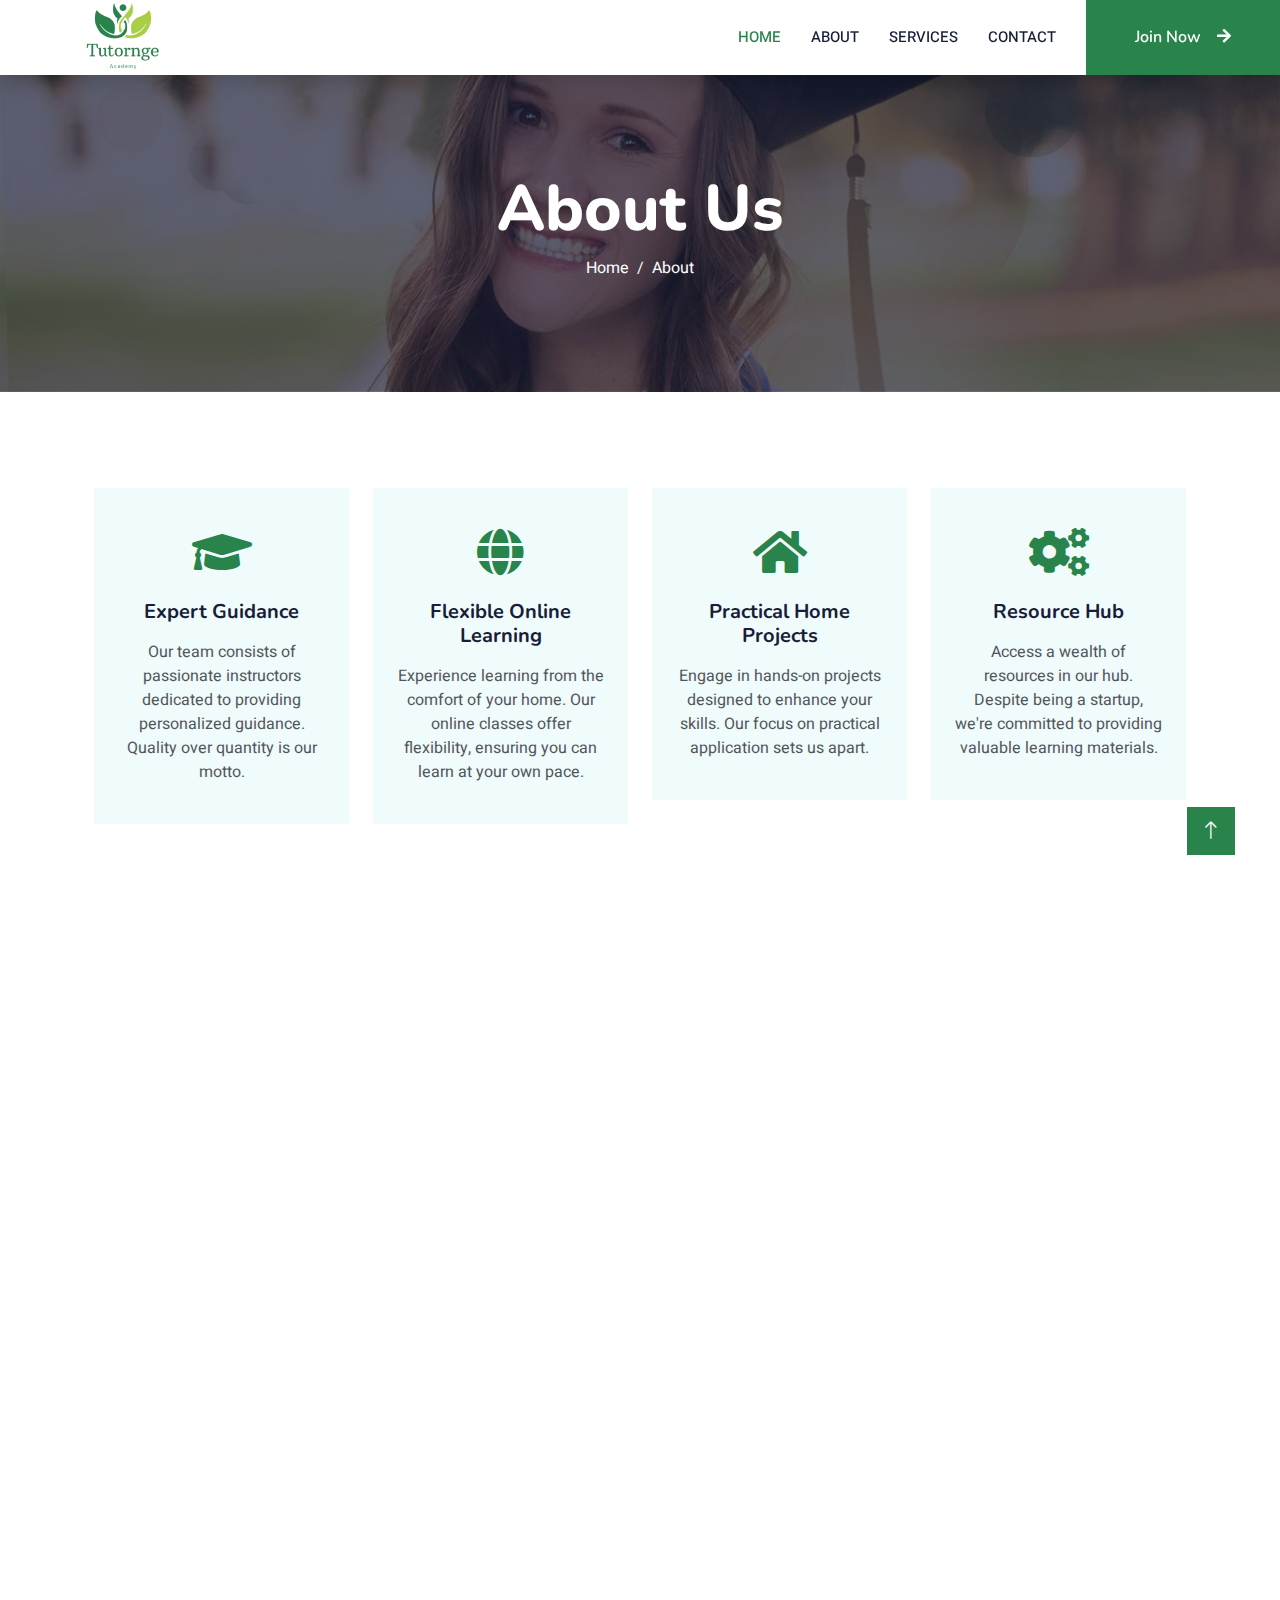
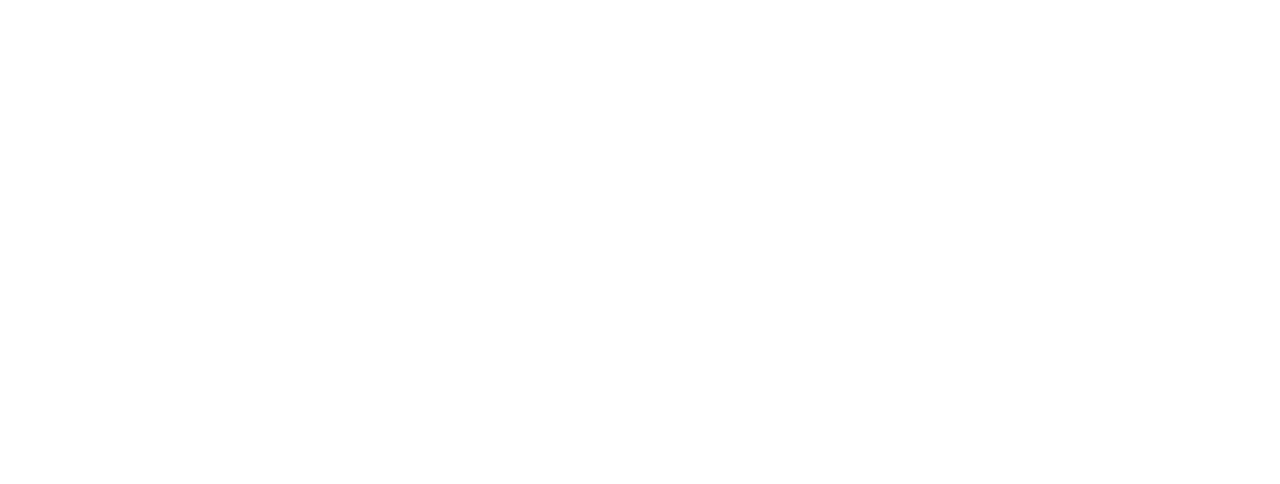
==== about.html @ 08e7de38 "Initial commit" ====
<!DOCTYPE html>
<html lang="en">

<head>
    <meta charset="utf-8">
    <title>Tutornge Academy</title>
    <meta content="width=device-width, initial-scale=1.0" name="viewport">
    <meta content="" name="keywords">
    <meta content="" name="description">

    <!-- Favicon -->
    <link href="img/favicon.ico" rel="icon">

    <!-- Google Web Fonts -->
    <link rel="preconnect" href="https://fonts.googleapis.com">
    <link rel="preconnect" href="https://fonts.gstatic.com" crossorigin>
    <link href="https://fonts.googleapis.com/css2?family=Heebo:wght@400;500;600&family=Nunito:wght@600;700;800&display=swap" rel="stylesheet">

    <!-- Icon Font Stylesheet -->
    <link href="https://cdnjs.cloudflare.com/ajax/libs/font-awesome/5.10.0/css/all.min.css" rel="stylesheet">
    <link href="https://cdn.jsdelivr.net/npm/bootstrap-icons@1.4.1/font/bootstrap-icons.css" rel="stylesheet">

    <!-- Libraries Stylesheet -->
    <link href="lib/animate/animate.min.css" rel="stylesheet">
    <link href="lib/owlcarousel/assets/owl.carousel.min.css" rel="stylesheet">

    <!-- Customized Bootstrap Stylesheet -->
    <link href="css/bootstrap.min.css" rel="stylesheet">

    <!-- Template Stylesheet -->
    <link href="css/style.css" rel="stylesheet">
</head>

<body>
    <!-- Spinner Start -->
    <div id="spinner" class="show bg-white position-fixed translate-middle w-100 vh-100 top-50 start-50 d-flex align-items-center justify-content-center">
        <div class="spinner-border text-primary" style="width: 3rem; height: 3rem;" role="status">
            <span class="sr-only">Loading...</span>
        </div>
    </div>
    <!-- Spinner End -->


       <!-- Navbar Start -->
       <nav class="navbar navbar-expand-lg bg-white navbar-light shadow sticky-top p-0">
        <a href="index.html" class="navbar-brand d-flex align-items-center px-4 px-lg-5">
            <img src="img/mainlogo.png" alt="eLEARNING Logo" class="logo-img">
        </a>
        
        <button type="button" class="navbar-toggler me-4" data-bs-toggle="collapse" data-bs-target="#navbarCollapse">
            <span class="navbar-toggler-icon"></span>
        </button>
        <div class="collapse navbar-collapse" id="navbarCollapse">
            <div class="navbar-nav ms-auto p-4 p-lg-0">
                <a href="index.html" class="nav-item nav-link active">Home</a>
                <a href="about.html" class="nav-item nav-link">About</a>
                <a href="courses.html" class="nav-item nav-link">Services</a>
                <!-- <div class="nav-item dropdown">
                    <a href="#" class="nav-link dropdown-toggle" data-bs-toggle="dropdown">Pages</a>
                    <div class="dropdown-menu fade-down m-0">
                        <a href="team.html" class="dropdown-item">Our Team</a>
                        <a href="testimonial.html" class="dropdown-item">Testimonial</a>
                        <a href="404.html" class="dropdown-item">404 Page</a>
                    </div>
                </div> -->
                <a href="contact.html" class="nav-item nav-link">Contact</a>
            </div>
            <a href="" class="btn btn-primary py-4 px-lg-5 d-none d-lg-block">Join Now<i class="fa fa-arrow-right ms-3"></i></a>
        </div>
    </nav>


    <!-- Header Start -->
    <div class="container-fluid bg-primary py-5 mb-5 page-header">
        <div class="container py-5">
            <div class="row justify-content-center">
                <div class="col-lg-10 text-center">
                    <h1 class="display-3 text-white animated slideInDown">About Us</h1>
                    <nav aria-label="breadcrumb">
                        <ol class="breadcrumb justify-content-center">
                            <li class="breadcrumb-item"><a class="text-white" href="#">Home</a></li>
                          
                            <li class="breadcrumb-item text-white active" aria-current="page">About</li>
                        </ol>
                    </nav>
                </div>
            </div>
        </div>
    </div>
    <!-- Header End -->


     <!-- Service Start -->
     <div class="container-xxl py-5">
        <div class="container">
            <div class="row g-4">
                <div class="col-lg-3 col-sm-6 wow fadeInUp" data-wow-delay="0.1s">
                    <div class="service-item text-center pt-3">
                        <div class="p-4">
                            <i class="fa fa-3x fa-graduation-cap text-primary mb-4"></i>
                            <h5 class="mb-3">Expert Guidance</h5>
                            <p>Our team consists of passionate instructors dedicated to providing personalized guidance. Quality over quantity is our motto.</p>
                        </div>
                    </div>
                </div>
                <div class="col-lg-3 col-sm-6 wow fadeInUp" data-wow-delay="0.3s">
                    <div class="service-item text-center pt-3">
                        <div class="p-4">
                            <i class="fa fa-3x fa-globe text-primary mb-4"></i>
                            <h5 class="mb-3">Flexible Online Learning</h5>
                            <p>Experience learning from the comfort of your home. Our online classes offer flexibility, ensuring you can learn at your own pace.</p>
                        </div>
                    </div>
                </div>
                <div class="col-lg-3 col-sm-6 wow fadeInUp" data-wow-delay="0.5s">
                    <div class="service-item text-center pt-3">
                        <div class="p-4">
                            <i class="fa fa-3x fa-home text-primary mb-4"></i>
                            <h5 class="mb-3">Practical Home Projects</h5>
                            <p>Engage in hands-on projects designed to enhance your skills. Our focus on practical application sets us apart.</p>
                        </div>
                    </div>
                </div>
                <div class="col-lg-3 col-sm-6 wow fadeInUp" data-wow-delay="0.7s">
                    <div class="service-item text-center pt-3">
                        <div class="p-4">
                            <i class="fa fa-3x fa-cogs text-primary mb-4"></i>
                            <h5 class="mb-3">Resource Hub</h5>
                            <p>Access a wealth of resources in our hub. Despite being a startup, we're committed to providing valuable learning materials.</p>
                        </div>
                    </div>
                </div>
            </div>
        </div>
    </div>
    
    <div class="container-xxl py-5">
        <div class="container">
            <div class="row g-5">
                <div class="col-lg-6 wow fadeInUp" data-wow-delay="0.1s" style="min-height: 400px;">
                    <div class="position-relative h-100">
                        <img class="img-fluid position-absolute w-100 h-100" src="img/about.jpg" alt="" style="object-fit: cover;">
                    </div>
                </div>
                <div class="col-lg-6 wow fadeInUp" data-wow-delay="0.3s">
                    <h6 class="section-title bg-white text-start text-primary pe-3">About Tutornge Academy</h6>
                    <h1 class="mb-4">Welcome to Tutornge Academy</h1>
                    <p class="mb-4">Tutornge Academy is your destination for quality tutoring. We specialize in high school and university-level education, catering to students seeking assistance in a variety of subjects, including computer science and related fields.</p>
                    <p class="mb-4">We go beyond traditional subjects and offer tutoring for anyone eager to learn the official language Oshiwambo in Namibia. Our personalized approach ensures that every student, whether studying core subjects or language, receives the support they need to succeed.</p>
                    <div class="row gy-2 gx-4 mb-4">
                        <div class="col-sm-6">
                            <p class="mb-0"><i class="fa fa-arrow-right text-primary me-2"></i>High School and University Tutoring</p>
                        </div>
                        <div class="col-sm-6">
                            <p class="mb-0"><i class="fa fa-arrow-right text-primary me-2"></i>Official Language Oshiwambo Tutoring</p>
                        </div>
                        <div class="col-sm-6">
                            <p class="mb-0"><i class="fa fa-arrow-right text-primary me-2"></i>Computer Science and Related Subjects</p>
                        </div>
                        <div class="col-sm-6">
                            <p class="mb-0"><i class="fa fa-arrow-right text-primary me-2"></i>Flexible Learning Programs</p>
                        </div>
                        <div class="col-sm-6">
                            <p class="mb-0"><i class="fa fa-arrow-right text-primary me-2"></i>Comprehensive Curriculum</p>
                        </div>
                        <div class="col-sm-6">
                            <p class="mb-0"><i class="fa fa-arrow-right text-primary me-2"></i>Personalized Learning Approach</p>
                        </div>
                    </div>
                    <a class="btn btn-primary py-3 px-5 mt-2" href="#">Read More</a>
                </div>
            </div>
        </div>
    </div>


    <!-- Team Start -->
    <!-- <div class="container-xxl py-5">
        <div class="container">
            <div class="text-center wow fadeInUp" data-wow-delay="0.1s">
                <h6 class="section-title bg-white text-center text-primary px-3">Instructors</h6>
                <h1 class="mb-5">Expert Instructors</h1>
            </div>
            <div class="row g-4">
                <div class="col-lg-3 col-md-6 wow fadeInUp" data-wow-delay="0.1s">
                    <div class="team-item bg-light">
                        <div class="overflow-hidden">
                            <img class="img-fluid" src="img/team-1.jpg" alt="">
                        </div>
                        <div class="position-relative d-flex justify-content-center" style="margin-top: -23px;">
                            <div class="bg-light d-flex justify-content-center pt-2 px-1">
                                <a class="btn btn-sm-square btn-primary mx-1" href=""><i class="fab fa-facebook-f"></i></a>
                                <a class="btn btn-sm-square btn-primary mx-1" href=""><i class="fab fa-twitter"></i></a>
                                <a class="btn btn-sm-square btn-primary mx-1" href=""><i class="fab fa-instagram"></i></a>
                            </div>
                        </div>
                        <div class="text-center p-4">
                            <h5 class="mb-0">Instructor Name</h5>
                            <small>Designation</small>
                        </div>
                    </div>
                </div>
                <div class="col-lg-3 col-md-6 wow fadeInUp" data-wow-delay="0.3s">
                    <div class="team-item bg-light">
                        <div class="overflow-hidden">
                            <img class="img-fluid" src="img/team-2.jpg" alt="">
                        </div>
                        <div class="position-relative d-flex justify-content-center" style="margin-top: -23px;">
                            <div class="bg-light d-flex justify-content-center pt-2 px-1">
                                <a class="btn btn-sm-square btn-primary mx-1" href=""><i class="fab fa-facebook-f"></i></a>
                                <a class="btn btn-sm-square btn-primary mx-1" href=""><i class="fab fa-twitter"></i></a>
                                <a class="btn btn-sm-square btn-primary mx-1" href=""><i class="fab fa-instagram"></i></a>
                            </div>
                        </div>
                        <div class="text-center p-4">
                            <h5 class="mb-0">Instructor Name</h5>
                            <small>Designation</small>
                        </div>
                    </div>
                </div>
                <div class="col-lg-3 col-md-6 wow fadeInUp" data-wow-delay="0.5s">
                    <div class="team-item bg-light">
                        <div class="overflow-hidden">
                            <img class="img-fluid" src="img/team-3.jpg" alt="">
                        </div>
                        <div class="position-relative d-flex justify-content-center" style="margin-top: -23px;">
                            <div class="bg-light d-flex justify-content-center pt-2 px-1">
                                <a class="btn btn-sm-square btn-primary mx-1" href=""><i class="fab fa-facebook-f"></i></a>
                                <a class="btn btn-sm-square btn-primary mx-1" href=""><i class="fab fa-twitter"></i></a>
                                <a class="btn btn-sm-square btn-primary mx-1" href=""><i class="fab fa-instagram"></i></a>
                            </div>
                        </div>
                        <div class="text-center p-4">
                            <h5 class="mb-0">Instructor Name</h5>
                            <small>Designation</small>
                        </div>
                    </div>
                </div>
                <div class="col-lg-3 col-md-6 wow fadeInUp" data-wow-delay="0.7s">
                    <div class="team-item bg-light">
                        <div class="overflow-hidden">
                            <img class="img-fluid" src="img/team-4.jpg" alt="">
                        </div>
                        <div class="position-relative d-flex justify-content-center" style="margin-top: -23px;">
                            <div class="bg-light d-flex justify-content-center pt-2 px-1">
                                <a class="btn btn-sm-square btn-primary mx-1" href=""><i class="fab fa-facebook-f"></i></a>
                                <a class="btn btn-sm-square btn-primary mx-1" href=""><i class="fab fa-twitter"></i></a>
                                <a class="btn btn-sm-square btn-primary mx-1" href=""><i class="fab fa-instagram"></i></a>
                            </div>
                        </div>
                        <div class="text-center p-4">
                            <h5 class="mb-0">Instructor Name</h5>
                            <small>Designation</small>
                        </div>
                    </div>
                </div>
            </div>
        </div>
    </div> -->
    <!-- Team End -->
        

    <!-- Footer Start -->
    <div class="container-fluid bg-dark text-light footer pt-5 mt-5 wow fadeIn" data-wow-delay="0.1s">
        <div class="container py-5">
            <div class="row g-5">
                <div class="col-lg-3 col-md-6">
                    <h4 class="text-white mb-3">Quick Link</h4>
                    <a class="btn btn-link" href="">About Us</a>
                    <a class="btn btn-link" href="">Contact Us</a>
                    <a class="btn btn-link" href="">Privacy Policy</a>
                    <a class="btn btn-link" href="">Terms & Condition</a>
                    <a class="btn btn-link" href="">FAQs & Help</a>
                </div>
                <div class="col-lg-3 col-md-6">
                    <h4 class="text-white mb-3">Contact</h4>
                    <p class="mb-2"><i class="fa fa-map-marker-alt me-3"></i>123 Street, New York, USA</p>
                    <p class="mb-2"><i class="fa fa-phone-alt me-3"></i>+012 345 67890</p>
                    <p class="mb-2"><i class="fa fa-envelope me-3"></i>info@example.com</p>
                    <div class="d-flex pt-2">
                        <a class="btn btn-outline-light btn-social" href=""><i class="fab fa-twitter"></i></a>
                        <a class="btn btn-outline-light btn-social" href=""><i class="fab fa-facebook-f"></i></a>
                        <a class="btn btn-outline-light btn-social" href=""><i class="fab fa-youtube"></i></a>
                        <a class="btn btn-outline-light btn-social" href=""><i class="fab fa-linkedin-in"></i></a>
                    </div>
                </div>
                <div class="col-lg-3 col-md-6">
                    <h4 class="text-white mb-3">Gallery</h4>
                    <div class="row g-2 pt-2">
                        <div class="col-4">
                            <img class="img-fluid bg-light p-1" src="img/course-1.jpg" alt="">
                        </div>
                        <div class="col-4">
                            <img class="img-fluid bg-light p-1" src="img/course-2.jpg" alt="">
                        </div>
                        <div class="col-4">
                            <img class="img-fluid bg-light p-1" src="img/course-3.jpg" alt="">
                        </div>
                        <div class="col-4">
                            <img class="img-fluid bg-light p-1" src="img/course-2.jpg" alt="">
                        </div>
                        <div class="col-4">
                            <img class="img-fluid bg-light p-1" src="img/course-3.jpg" alt="">
                        </div>
                        <div class="col-4">
                            <img class="img-fluid bg-light p-1" src="img/course-1.jpg" alt="">
                        </div>
                    </div>
                </div>
                <div class="col-lg-3 col-md-6">
                    <h4 class="text-white mb-3">Newsletter</h4>
                    <p>Dolor amet sit justo amet elitr clita ipsum elitr est.</p>
                    <div class="position-relative mx-auto" style="max-width: 400px;">
                        <input class="form-control border-0 w-100 py-3 ps-4 pe-5" type="text" placeholder="Your email">
                        <button type="button" class="btn btn-primary py-2 position-absolute top-0 end-0 mt-2 me-2">SignUp</button>
                    </div>
                </div>
            </div>
        </div>
        <div class="container">
            <div class="copyright">
                <div class="row">
                    <div class="col-md-6 text-center text-md-start mb-3 mb-md-0">
                        &copy; <a class="border-bottom" href="#">Your Site Name</a>, All Right Reserved.

                        <!--/*** This template is free as long as you keep the footer author’s credit link/attribution link/backlink. If you'd like to use the template without the footer author’s credit link/attribution link/backlink, you can purchase the Credit Removal License from "https://htmlcodex.com/credit-removal". Thank you for your support. ***/-->
                        Designed By <a class="border-bottom" href="https://htmlcodex.com">HTML Codex</a>
                    </div>
                    <div class="col-md-6 text-center text-md-end">
                        <div class="footer-menu">
                            <a href="">Home</a>
                            <a href="">Cookies</a>
                            <a href="">Help</a>
                            <a href="">FQAs</a>
                        </div>
                    </div>
                </div>
            </div>
        </div>
    </div>
    <!-- Footer End -->


    <!-- Back to Top -->
    <a href="#" class="btn btn-lg btn-primary btn-lg-square back-to-top"><i class="bi bi-arrow-up"></i></a>


    <!-- JavaScript Libraries -->
    <script src="https://code.jquery.com/jquery-3.4.1.min.js"></script>
    <script src="https://cdn.jsdelivr.net/npm/bootstrap@5.0.0/dist/js/bootstrap.bundle.min.js"></script>
    <script src="lib/wow/wow.min.js"></script>
    <script src="lib/easing/easing.min.js"></script>
    <script src="lib/waypoints/waypoints.min.js"></script>
    <script src="lib/owlcarousel/owl.carousel.min.js"></script>

    <!-- Template Javascript -->
    <script src="js/main.js"></script>
</body>

</html>
---- css/style.css ----
/********** Template CSS **********/
:root {
    --primary: #28844B;
    --light: #F0FBFC;
    --dark: #181d38;
}

.fw-medium {
    font-weight: 600 !important;
}

.fw-semi-bold {
    font-weight: 700 !important;
}

.back-to-top {
    position: fixed;
    display: none;
    right: 45px;
    bottom: 45px;
    z-index: 99;
}


/*** Spinner ***/
#spinner {
    opacity: 0;
    visibility: hidden;
    transition: opacity .5s ease-out, visibility 0s linear .5s;
    z-index: 99999;
}

#spinner.show {
    transition: opacity .5s ease-out, visibility 0s linear 0s;
    visibility: visible;
    opacity: 1;
}


/*** Button ***/
.btn {
    font-family: 'Nunito', sans-serif;
    font-weight: 600;
    transition: .5s;
}

.btn.btn-primary,
.btn.btn-secondary {
    color: #FFFFFF;
}

.btn-square {
    width: 38px;
    height: 38px;
}

.btn-sm-square {
    width: 32px;
    height: 32px;
}

.btn-lg-square {
    width: 48px;
    height: 48px;
}

.btn-square,
.btn-sm-square,
.btn-lg-square {
    padding: 0;
    display: flex;
    align-items: center;
    justify-content: center;
    font-weight: normal;
    border-radius: 0px;
}


/*** Navbar ***/
.navbar .dropdown-toggle::after {
    border: none;
    content: "\f107";
    font-family: "Font Awesome 5 Free";
    font-weight: 900;
    vertical-align: middle;
    margin-left: 8px;
}

.navbar-light .navbar-nav .nav-link {
    margin-right: 30px;
    padding: 25px 0;
    color: #FFFFFF;
    font-size: 15px;
    text-transform: uppercase;
    outline: none;
}

.navbar-light .navbar-nav .nav-link:hover,
.navbar-light .navbar-nav .nav-link.active {
    color: var(--primary);
}

@media (max-width: 991.98px) {
    .navbar-light .navbar-nav .nav-link  {
        margin-right: 0;
        padding: 10px 0;
    }

    .navbar-light .navbar-nav {
        border-top: 1px solid #EEEEEE;
    }
}

.navbar-light .navbar-brand,
.navbar-light a.btn {
    height: 75px;
}

.navbar-light .navbar-nav .nav-link {
    color: var(--dark);
    font-weight: 500;
}

.navbar-light.sticky-top {
    top: -100px;
    transition: .5s;
}

@media (min-width: 992px) {
    .navbar .nav-item .dropdown-menu {
        display: block;
        margin-top: 0;
        opacity: 0;
        visibility: hidden;
        transition: .5s;
    }

    .navbar .dropdown-menu.fade-down {
        top: 100%;
        transform: rotateX(-75deg);
        transform-origin: 0% 0%;
    }

    .navbar .nav-item:hover .dropdown-menu {
        top: 100%;
        transform: rotateX(0deg);
        visibility: visible;
        transition: .5s;
        opacity: 1;
    }
}


/*** Header carousel ***/
@media (max-width: 768px) {
    .header-carousel .owl-carousel-item {
        position: relative;
        min-height: 500px;
    }
    
    .header-carousel .owl-carousel-item img {
        position: absolute;
        width: 100%;
        height: 100%;
        object-fit: cover;
    }
}

.header-carousel .owl-nav {
    position: absolute;
    top: 50%;
    right: 8%;
    transform: translateY(-50%);
    display: flex;
    flex-direction: column;
}

.header-carousel .owl-nav .owl-prev,
.header-carousel .owl-nav .owl-next {
    margin: 7px 0;
    width: 45px;
    height: 45px;
    display: flex;
    align-items: center;
    justify-content: center;
    color: #FFFFFF;
    background: transparent;
    border: 1px solid #FFFFFF;
    font-size: 22px;
    transition: .5s;
}

.header-carousel .owl-nav .owl-prev:hover,
.header-carousel .owl-nav .owl-next:hover {
    background: var(--primary);
    border-color: var(--primary);
}

.page-header {
    background: linear-gradient(rgba(24, 29, 56, .7), rgba(24, 29, 56, .7)), url(../img/carousel-1.jpg);
    background-position: center center;
    background-repeat: no-repeat;
    background-size: cover;
}

.page-header-inner {
    background: rgba(15, 23, 43, .7);
}

.breadcrumb-item + .breadcrumb-item::before {
    color: var(--light);
}


/*** Section Title ***/
.section-title {
    position: relative;
    display: inline-block;
    text-transform: uppercase;
}

.section-title::before {
    position: absolute;
    content: "";
    width: calc(100% + 80px);
    height: 2px;
    top: 4px;
    left: -40px;
    background: var(--primary);
    z-index: -1;
}

.section-title::after {
    position: absolute;
    content: "";
    width: calc(100% + 120px);
    height: 2px;
    bottom: 5px;
    left: -60px;
    background: var(--primary);
    z-index: -1;
}

.section-title.text-start::before {
    width: calc(100% + 40px);
    left: 0;
}

.section-title.text-start::after {
    width: calc(100% + 60px);
    left: 0;
}


/*** Service ***/
.service-item {
    background: var(--light);
    transition: .5s;
}

.service-item:hover {
    margin-top: -10px;
    background: var(--primary);
}

.service-item * {
    transition: .5s;
}

.service-item:hover * {
    color: var(--light) !important;
}


/*** Categories & Courses ***/
.category img,
.course-item img {
    transition: .5s;
}

.category a:hover img,
.course-item:hover img {
    transform: scale(1.1);
}


/*** Team ***/
.team-item img {
    transition: .5s;
}

.team-item:hover img {
    transform: scale(1.1);
}


/*** Testimonial ***/
.testimonial-carousel::before {
    position: absolute;
    content: "";
    top: 0;
    left: 0;
    height: 100%;
    width: 0;
    background: linear-gradient(to right, rgba(255, 255, 255, 1) 0%, rgba(255, 255, 255, 0) 100%);
    z-index: 1;
}

.testimonial-carousel::after {
    position: absolute;
    content: "";
    top: 0;
    right: 0;
    height: 100%;
    width: 0;
    background: linear-gradient(to left, rgba(255, 255, 255, 1) 0%, rgba(255, 255, 255, 0) 100%);
    z-index: 1;
}

@media (min-width: 768px) {
    .testimonial-carousel::before,
    .testimonial-carousel::after {
        width: 200px;
    }
}

@media (min-width: 992px) {
    .testimonial-carousel::before,
    .testimonial-carousel::after {
        width: 300px;
    }
}

.testimonial-carousel .owl-item .testimonial-text,
.testimonial-carousel .owl-item.center .testimonial-text * {
    transition: .5s;
}

.testimonial-carousel .owl-item.center .testimonial-text {
    background: var(--primary) !important;
}

.testimonial-carousel .owl-item.center .testimonial-text * {
    color: #FFFFFF !important;
}

.testimonial-carousel .owl-dots {
    margin-top: 24px;
    display: flex;
    align-items: flex-end;
    justify-content: center;
}

.testimonial-carousel .owl-dot {
    position: relative;
    display: inline-block;
    margin: 0 5px;
    width: 15px;
    height: 15px;
    border: 1px solid #CCCCCC;
    transition: .5s;
}

.testimonial-carousel .owl-dot.active {
    background: var(--primary);
    border-color: var(--primary);
}


/*** Footer ***/
.footer .btn.btn-social {
    margin-right: 5px;
    width: 35px;
    height: 35px;
    display: flex;
    align-items: center;
    justify-content: center;
    color: var(--light);
    font-weight: normal;
    border: 1px solid #FFFFFF;
    border-radius: 35px;
    transition: .3s;
}


.footer .btn.btn-social:hover {
    color: var(--primary);
}

.footer .btn.btn-link {
    display: block;
    margin-bottom: 5px;
    padding: 0;
    text-align: left;
    color: #FFFFFF;
    font-size: 15px;
    font-weight: normal;
    text-transform: capitalize;
    transition: .3s;
}

.footer .btn.btn-link::before {
    position: relative;
    content: "\f105";
    font-family: "Font Awesome 5 Free";
    font-weight: 900;
    margin-right: 10px;
}

.footer .btn.btn-link:hover {
    letter-spacing: 1px;
    box-shadow: none;
}

.footer .copyright {
    padding: 25px 0;
    font-size: 15px;
    border-top: 1px solid rgba(256, 256, 256, .1);
}

.footer .copyright a {
    color: var(--light);
}

.footer .footer-menu a {
    margin-right: 15px;
    padding-right: 15px;
    border-right: 1px solid rgba(255, 255, 255, .1);
}

.footer .footer-menu a:last-child {
    margin-right: 0;
    padding-right: 0;
    border-right: none;
}


/* Add this CSS to your stylesheet */
.logo-img {
    max-height: 150px; /* Set a larger maximum height for the logo */
    width: auto; /* Allow the width to adjust automatically */
    display: block; /* Ensure the image is a block element */
    margin: 0 auto; /* Center the image within the container */
}

/* Optional: Add additional styling for smaller devices */
@media (max-width: 768px) {
    .logo-img {
        max-height: 60px; /* Adjust the maximum height for smaller screens */
    }
}

.container-xxl {
    max-width: 1140px;
    margin: 0 auto;
}

.py-5 {
    padding-top: 5rem;
    padding-bottom: 5rem;
}

.text-primary {
    color: var(--primary);
}

.section-title {
    font-size: 1.2rem;
    font-weight: bold;
    text-transform: uppercase;
    letter-spacing: 2px;
    padding: 5px 10px;
    border-radius: 5px;
    margin-bottom: 15px;
}

.package-item {
    border-radius: 10px;
    overflow: hidden;
    box-shadow: 0 0 20px rgba(0, 0, 0, 0.1);
    transition: transform 0.3s ease;
    background-color: #fff;
    position: relative;
    display: flex;
    flex-direction: column;
    height: 100%; /* Ensure packages have the same height */
}

.package-item:hover {
    transform: scale(1.05);
}

.package-item img {
    width: 100%;
    height: auto;
    flex-grow: 1;
}

.package-content {
    padding: 20px;
    display: flex;
    flex-direction: column;
    justify-content: space-between;
    height: 100%;
}

.package-item h5 {
    margin-top: 0;
    margin-bottom: 10px;
    font-size: 1rem; /* Adjusted font size */
    color: #333;
}

.package-item h2 {
    margin-top: 0;
    margin-bottom: 10px;
    font-size: 1.5rem; /* Adjusted font size */
    color: var(--primary);
}

.package-item .btn-primary {
    background-color: var(--primary);
    color: #fff;
    border-radius: 0;
    padding: 10px 20px;
    font-size: 0.9rem;
    text-decoration: none;
    margin-top: auto; /* Align button to the bottom */
    align-self: center; /* Center the button horizontally */
    transition: background-color 0.3s ease;
}

.package-item:hover .btn-primary {
    background-color: var(--primary);
}

.package-item ul {
    list-style: none;
    padding: 0;
    margin: 0;
    text-align: left;
    color: #555;
}

.package-item ul li {
    margin-bottom: 10px;
    font-size: 0.9rem;
}

/* Responsive Styles */
@media (max-width: 767px) {
    .package-item {
        margin-bottom: 30px;
    }
}
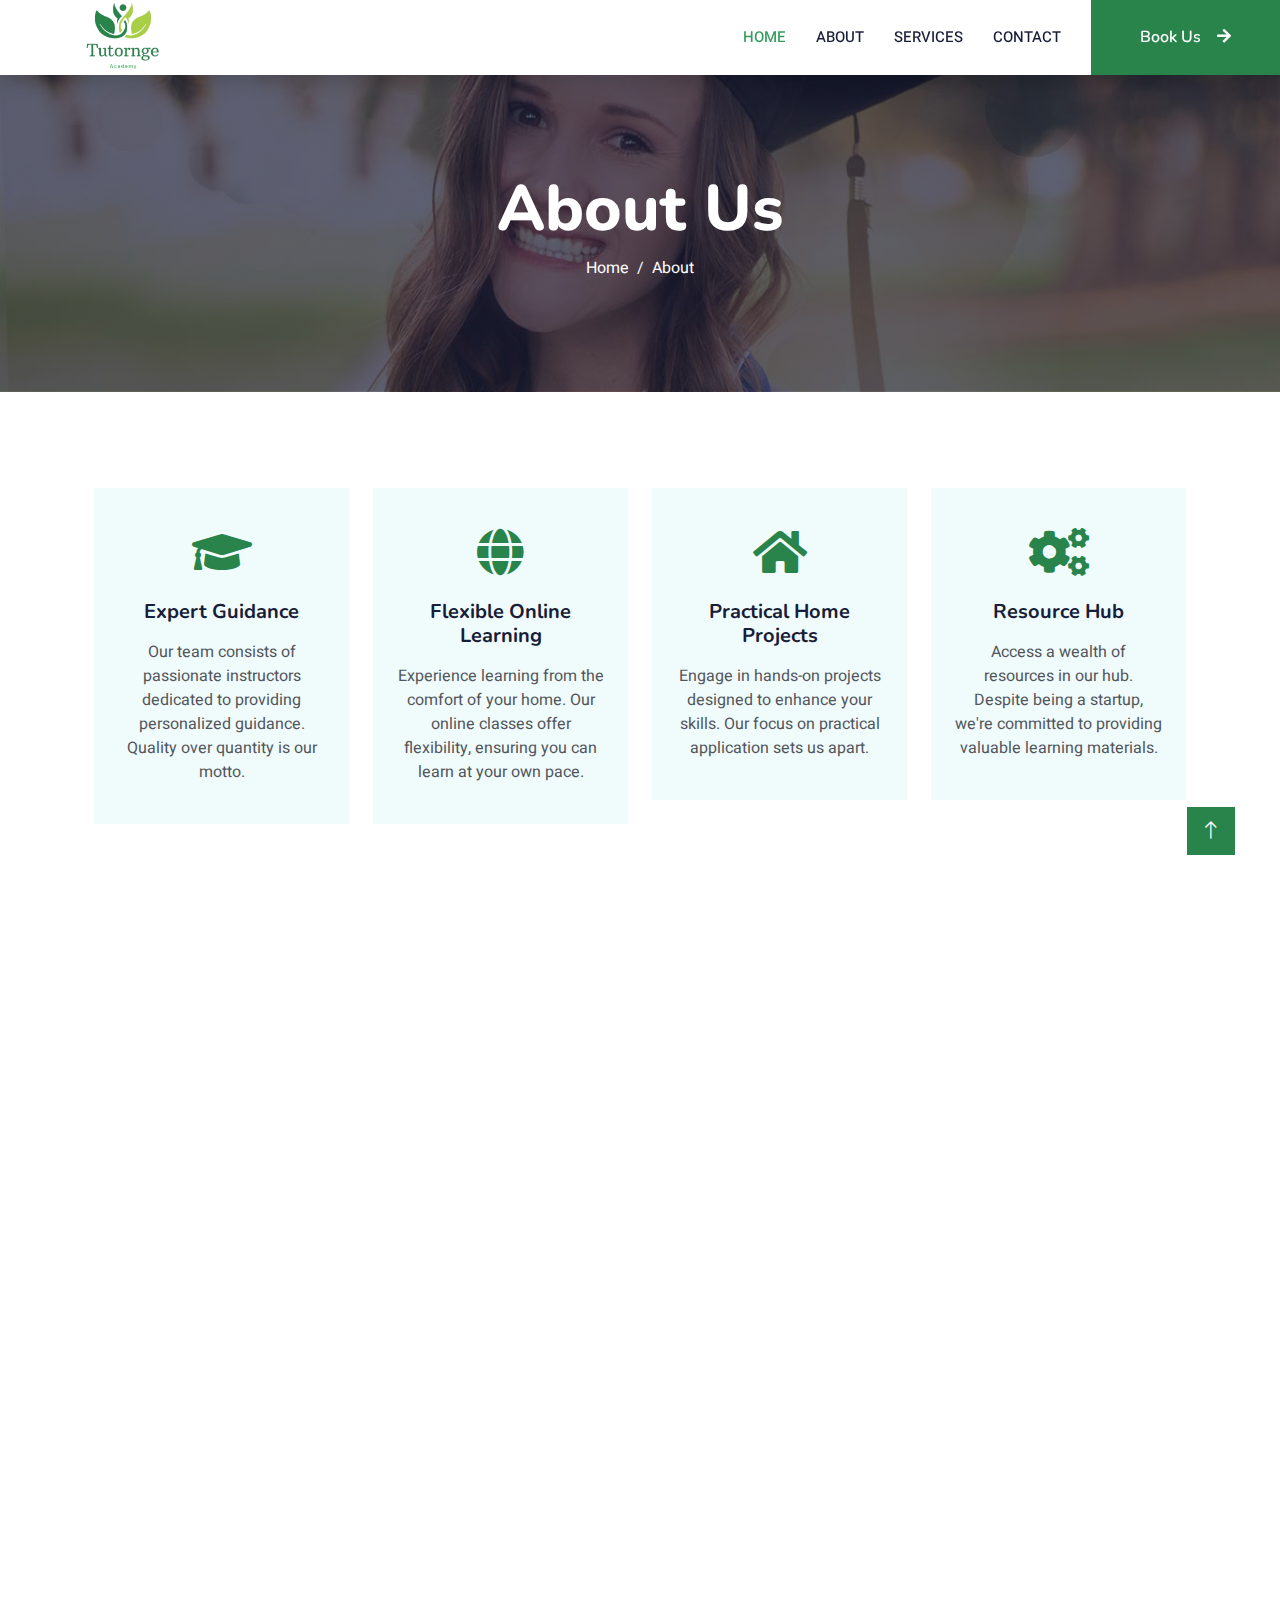
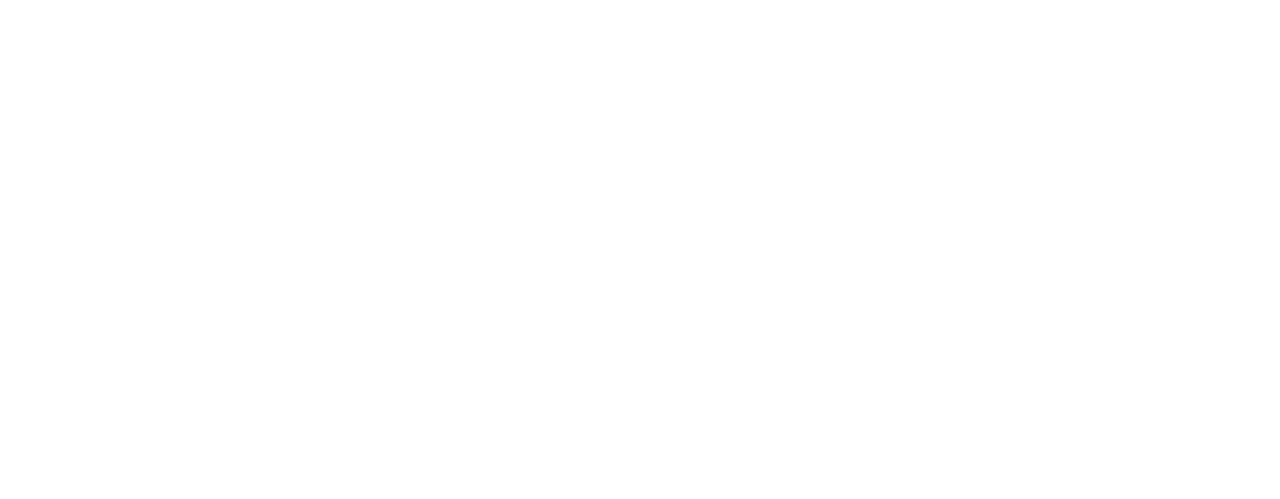
==== commit df9d669c: "Second commit" ====
--- a/about.html
+++ b/about.html
@@ -65,7 +65,7 @@
                 </div> -->
                 <a href="contact.html" class="nav-item nav-link">Contact</a>
             </div>
-            <a href="" class="btn btn-primary py-4 px-lg-5 d-none d-lg-block">Join Now<i class="fa fa-arrow-right ms-3"></i></a>
+            <a href="" class="btn btn-primary py-4 px-lg-5 d-none d-lg-block">Book Us<i class="fa fa-arrow-right ms-3"></i></a>
         </div>
     </nav>
 
@@ -134,12 +134,13 @@
         </div>
     </div>
     
+    <!-- About Start -->
     <div class="container-xxl py-5">
         <div class="container">
             <div class="row g-5">
                 <div class="col-lg-6 wow fadeInUp" data-wow-delay="0.1s" style="min-height: 400px;">
                     <div class="position-relative h-100">
-                        <img class="img-fluid position-absolute w-100 h-100" src="img/about.jpg" alt="" style="object-fit: cover;">
+                        <img class="img-fluid position-absolute w-100 h-100" src="img/tutor4.jpg" alt="" style="object-fit: cover;">
                     </div>
                 </div>
                 <div class="col-lg-6 wow fadeInUp" data-wow-delay="0.3s">
@@ -172,7 +173,8 @@
             </div>
         </div>
     </div>
-
+    
+    <!-- About End -->
 
     <!-- Team Start -->
     <!-- <div class="container-xxl py-5">
@@ -260,78 +262,69 @@
     <!-- Team End -->
         
 
-    <!-- Footer Start -->
-    <div class="container-fluid bg-dark text-light footer pt-5 mt-5 wow fadeIn" data-wow-delay="0.1s">
+     <!-- Footer Start -->
+     <div class="container-fluid bg-dark text-light footer pt-5 mt-5 wow fadeIn" data-wow-delay="0.1s">
         <div class="container py-5">
             <div class="row g-5">
                 <div class="col-lg-3 col-md-6">
                     <h4 class="text-white mb-3">Quick Link</h4>
-                    <a class="btn btn-link" href="">About Us</a>
-                    <a class="btn btn-link" href="">Contact Us</a>
-                    <a class="btn btn-link" href="">Privacy Policy</a>
-                    <a class="btn btn-link" href="">Terms & Condition</a>
-                    <a class="btn btn-link" href="">FAQs & Help</a>
+                    <a href="index.html">Home</a>
+                    <a href="about.html">About</a>
+                    <a href="courses.html">Services</a>
+                    <a href="contact.html">Contact</a>
+
                 </div>
                 <div class="col-lg-3 col-md-6">
                     <h4 class="text-white mb-3">Contact</h4>
-                    <p class="mb-2"><i class="fa fa-map-marker-alt me-3"></i>123 Street, New York, USA</p>
-                    <p class="mb-2"><i class="fa fa-phone-alt me-3"></i>+012 345 67890</p>
-                    <p class="mb-2"><i class="fa fa-envelope me-3"></i>info@example.com</p>
+                    <p class="mb-2"><i class="fa fa-map-marker-alt me-3"></i>3734 IRIS Street, Khomasdal, Windhoek</p>
+                    <p class="mb-2"><i class="fa fa-phone-alt me-3"></i>+264816889761</p>
+                    <p class="mb-2"><i class="fa fa-envelope me-3"></i>info@tutornge.com</p>
                     <div class="d-flex pt-2">
-                        <a class="btn btn-outline-light btn-social" href=""><i class="fab fa-twitter"></i></a>
-                        <a class="btn btn-outline-light btn-social" href=""><i class="fab fa-facebook-f"></i></a>
-                        <a class="btn btn-outline-light btn-social" href=""><i class="fab fa-youtube"></i></a>
-                        <a class="btn btn-outline-light btn-social" href=""><i class="fab fa-linkedin-in"></i></a>
+                       
+                        <!-- <a class="btn btn-outline-light btn-social" href=""><i class="fab fa-facebook-f"></i></a>
+                        <a class="btn btn-outline-light btn-social" href=""><i class="fab fa-youtube"></i></a> -->
+                        <a class="btn btn-outline-light btn-social" href="https://www.linkedin.com/company/tutornge-academy/about/?viewAsMember=true"><i class="fab fa-linkedin-in"></i></a>
                     </div>
                 </div>
                 <div class="col-lg-3 col-md-6">
                     <h4 class="text-white mb-3">Gallery</h4>
                     <div class="row g-2 pt-2">
                         <div class="col-4">
+                            <img class="img-fluid bg-light p-1" src="img/tutor1.jpg" alt="">
+                        </div>
+                        <div class="col-4">
+                            <img class="img-fluid bg-light p-1" src="img/tutor2.jpg" alt="">
+                        </div>
+                        <div class="col-4">
+                            <img class="img-fluid bg-light p-1" src="img/tutor3.png" alt="">
+                        </div>
+                        <div class="col-4">
+                            <img class="img-fluid bg-light p-1" src="img/tutor4.jpg" alt="">
+                        </div>
+                        <div class="col-4">
+                            <img class="img-fluid bg-light p-1" src="img/course-2.jpg" alt="">
+                        </div>
+                        <div class="col-4">
                             <img class="img-fluid bg-light p-1" src="img/course-1.jpg" alt="">
                         </div>
-                        <div class="col-4">
-                            <img class="img-fluid bg-light p-1" src="img/course-2.jpg" alt="">
-                        </div>
-                        <div class="col-4">
-                            <img class="img-fluid bg-light p-1" src="img/course-3.jpg" alt="">
-                        </div>
-                        <div class="col-4">
-                            <img class="img-fluid bg-light p-1" src="img/course-2.jpg" alt="">
-                        </div>
-                        <div class="col-4">
-                            <img class="img-fluid bg-light p-1" src="img/course-3.jpg" alt="">
-                        </div>
-                        <div class="col-4">
-                            <img class="img-fluid bg-light p-1" src="img/course-1.jpg" alt="">
-                        </div>
-                    </div>
-                </div>
-                <div class="col-lg-3 col-md-6">
-                    <h4 class="text-white mb-3">Newsletter</h4>
-                    <p>Dolor amet sit justo amet elitr clita ipsum elitr est.</p>
-                    <div class="position-relative mx-auto" style="max-width: 400px;">
-                        <input class="form-control border-0 w-100 py-3 ps-4 pe-5" type="text" placeholder="Your email">
-                        <button type="button" class="btn btn-primary py-2 position-absolute top-0 end-0 mt-2 me-2">SignUp</button>
-                    </div>
-                </div>
+                    </div>
+                </div>
+                
             </div>
         </div>
         <div class="container">
             <div class="copyright">
                 <div class="row">
                     <div class="col-md-6 text-center text-md-start mb-3 mb-md-0">
-                        &copy; <a class="border-bottom" href="#">Your Site Name</a>, All Right Reserved.
-
-                        <!--/*** This template is free as long as you keep the footer author’s credit link/attribution link/backlink. If you'd like to use the template without the footer author’s credit link/attribution link/backlink, you can purchase the Credit Removal License from "https://htmlcodex.com/credit-removal". Thank you for your support. ***/-->
-                        Designed By <a class="border-bottom" href="https://htmlcodex.com">HTML Codex</a>
+                        &copy; <a class="border-bottom" href="https://qubithub.onrender.com/">Qubit Tech Solutions</a>, All Right Reserved.
                     </div>
                     <div class="col-md-6 text-center text-md-end">
                         <div class="footer-menu">
-                            <a href="">Home</a>
-                            <a href="">Cookies</a>
-                            <a href="">Help</a>
-                            <a href="">FQAs</a>
+                            <a href="index.html">Home</a>
+                            <a href="about.html">About</a>
+                            <a href="courses.html">Services</a>
+                            <a href="contact.html">Contact</a>
+                            
                         </div>
                     </div>
                 </div>
@@ -339,7 +332,6 @@
         </div>
     </div>
     <!-- Footer End -->
-
 
     <!-- Back to Top -->
     <a href="#" class="btn btn-lg btn-primary btn-lg-square back-to-top"><i class="bi bi-arrow-up"></i></a>
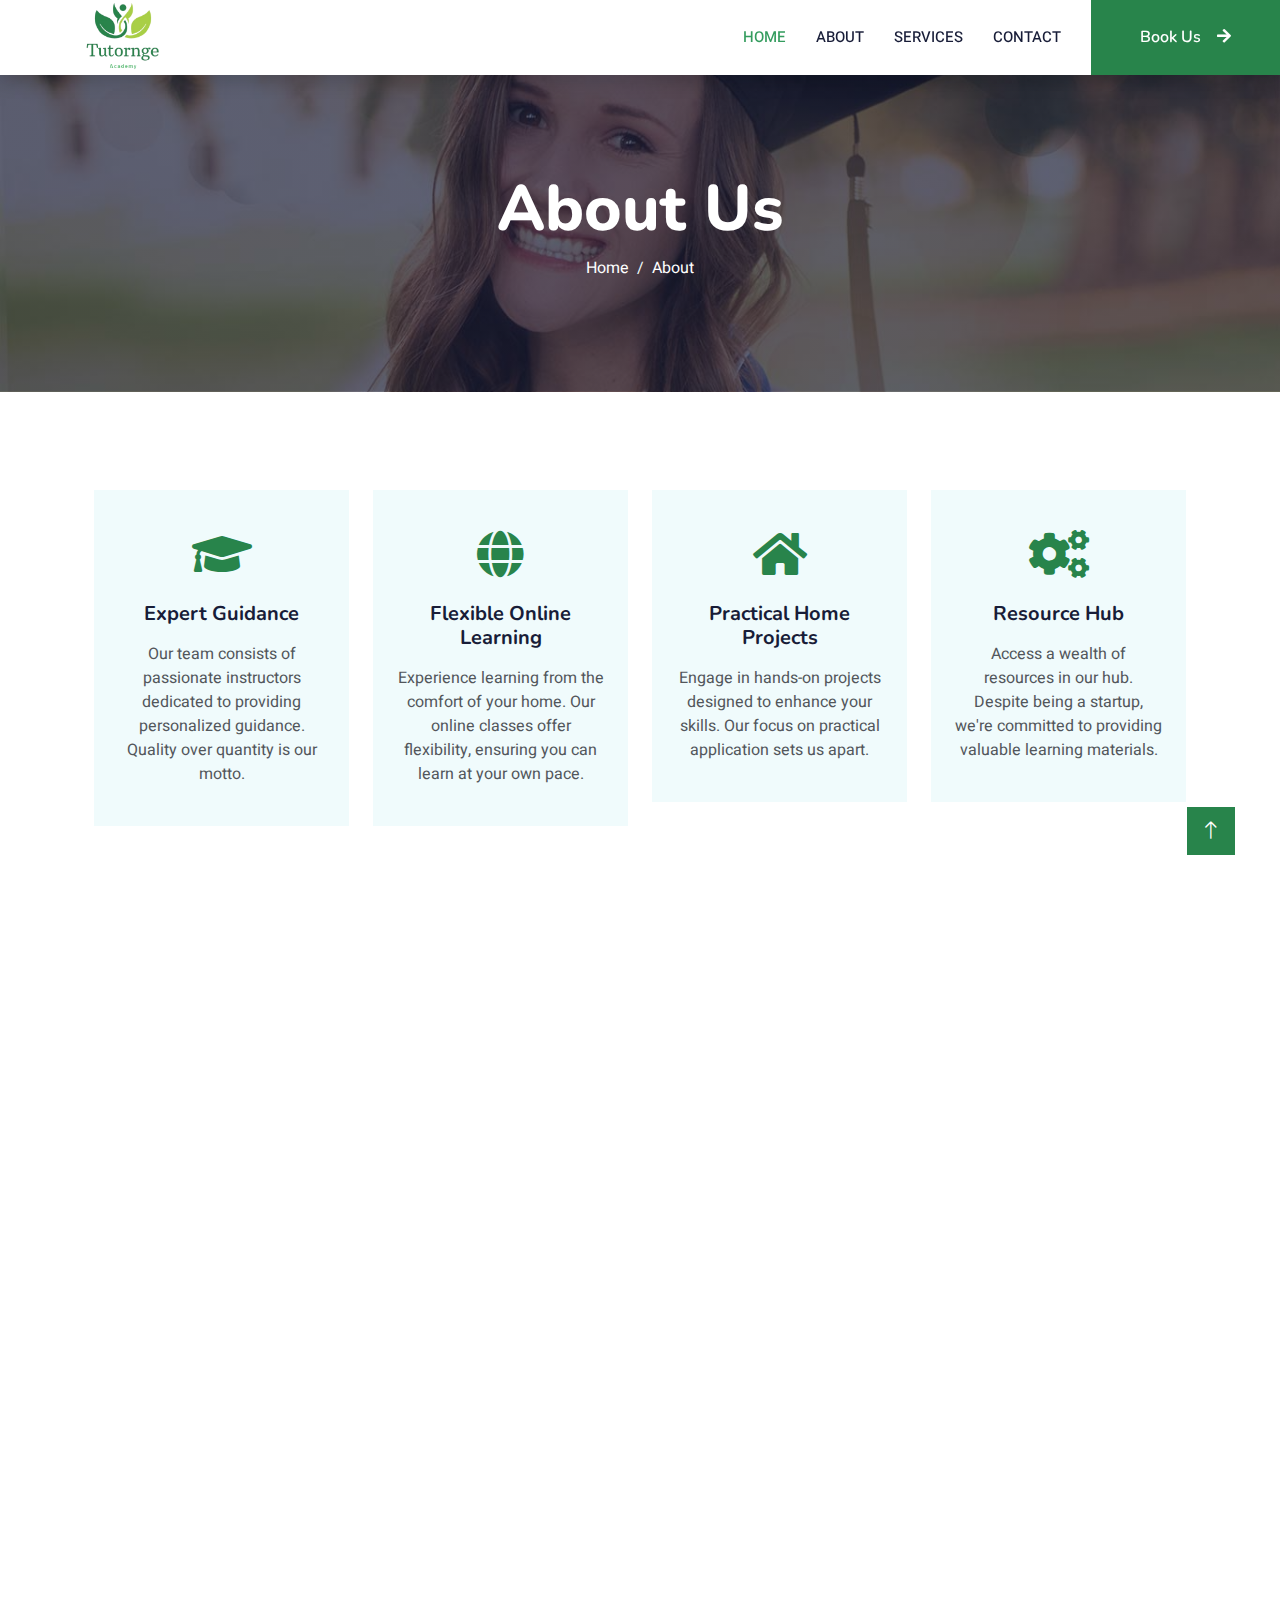
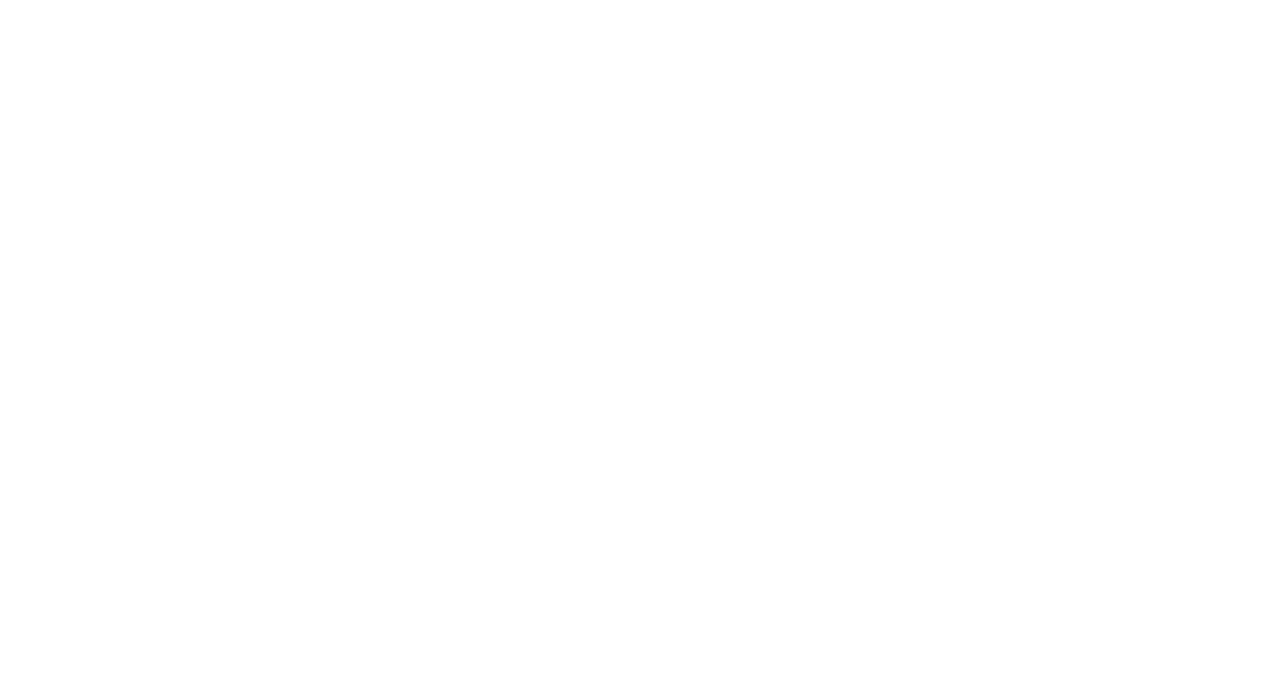
==== commit 7d132a75: "Wolla" ====
--- a/about.html
+++ b/about.html
@@ -9,7 +9,7 @@
     <meta content="" name="description">
 
     <!-- Favicon -->
-    <link href="img/favicon.ico" rel="icon">
+    <link href="img/apple.png" rel="icon">
 
     <!-- Google Web Fonts -->
     <link rel="preconnect" href="https://fonts.googleapis.com">
@@ -134,8 +134,8 @@
         </div>
     </div>
     
-    <!-- About Start -->
-    <div class="container-xxl py-5">
+       <!-- About Start -->
+       <div class="container-xxl py-5">
         <div class="container">
             <div class="row g-5">
                 <div class="col-lg-6 wow fadeInUp" data-wow-delay="0.1s" style="min-height: 400px;">
@@ -145,7 +145,7 @@
                 </div>
                 <div class="col-lg-6 wow fadeInUp" data-wow-delay="0.3s">
                     <h6 class="section-title bg-white text-start text-primary pe-3">About Tutornge Academy</h6>
-                    <h1 class="mb-4">Welcome to Tutornge Academy</h1>
+                    <h1 class="mb-4">Learn the skills to start your own business.</h1>
                     <p class="mb-4">Tutornge Academy is your destination for quality tutoring. We specialize in high school and university-level education, catering to students seeking assistance in a variety of subjects, including computer science and related fields.</p>
                     <p class="mb-4">We go beyond traditional subjects and offer tutoring for anyone eager to learn the official language Oshiwambo in Namibia. Our personalized approach ensures that every student, whether studying core subjects or language, receives the support they need to succeed.</p>
                     <div class="row gy-2 gx-4 mb-4">
@@ -159,7 +159,7 @@
                             <p class="mb-0"><i class="fa fa-arrow-right text-primary me-2"></i>Computer Science and Related Subjects</p>
                         </div>
                         <div class="col-sm-6">
-                            <p class="mb-0"><i class="fa fa-arrow-right text-primary me-2"></i>Flexible Learning Programs</p>
+                            <p class="mb-0"><i class="fa fa-arrow-right text-primary me-2"></i>Web Development</p>
                         </div>
                         <div class="col-sm-6">
                             <p class="mb-0"><i class="fa fa-arrow-right text-primary me-2"></i>Comprehensive Curriculum</p>
@@ -168,7 +168,7 @@
                             <p class="mb-0"><i class="fa fa-arrow-right text-primary me-2"></i>Personalized Learning Approach</p>
                         </div>
                     </div>
-                    <a class="btn btn-primary py-3 px-5 mt-2" href="#">Read More</a>
+                    <a class="btn btn-primary py-3 px-5 mt-2" href="contact.html">Get Started</a>
                 </div>
             </div>
         </div>
@@ -262,70 +262,69 @@
     <!-- Team End -->
         
 
-     <!-- Footer Start -->
-     <div class="container-fluid bg-dark text-light footer pt-5 mt-5 wow fadeIn" data-wow-delay="0.1s">
-        <div class="container py-5">
-            <div class="row g-5">
-                <div class="col-lg-3 col-md-6">
-                    <h4 class="text-white mb-3">Quick Link</h4>
-                    <a href="index.html">Home</a>
-                    <a href="about.html">About</a>
-                    <a href="courses.html">Services</a>
-                    <a href="contact.html">Contact</a>
-
-                </div>
-                <div class="col-lg-3 col-md-6">
-                    <h4 class="text-white mb-3">Contact</h4>
-                    <p class="mb-2"><i class="fa fa-map-marker-alt me-3"></i>3734 IRIS Street, Khomasdal, Windhoek</p>
-                    <p class="mb-2"><i class="fa fa-phone-alt me-3"></i>+264816889761</p>
-                    <p class="mb-2"><i class="fa fa-envelope me-3"></i>info@tutornge.com</p>
-                    <div class="d-flex pt-2">
-                       
-                        <!-- <a class="btn btn-outline-light btn-social" href=""><i class="fab fa-facebook-f"></i></a>
-                        <a class="btn btn-outline-light btn-social" href=""><i class="fab fa-youtube"></i></a> -->
-                        <a class="btn btn-outline-light btn-social" href="https://www.linkedin.com/company/tutornge-academy/about/?viewAsMember=true"><i class="fab fa-linkedin-in"></i></a>
-                    </div>
-                </div>
-                <div class="col-lg-3 col-md-6">
-                    <h4 class="text-white mb-3">Gallery</h4>
-                    <div class="row g-2 pt-2">
-                        <div class="col-4">
-                            <img class="img-fluid bg-light p-1" src="img/tutor1.jpg" alt="">
-                        </div>
-                        <div class="col-4">
-                            <img class="img-fluid bg-light p-1" src="img/tutor2.jpg" alt="">
-                        </div>
-                        <div class="col-4">
-                            <img class="img-fluid bg-light p-1" src="img/tutor3.png" alt="">
-                        </div>
-                        <div class="col-4">
-                            <img class="img-fluid bg-light p-1" src="img/tutor4.jpg" alt="">
-                        </div>
-                        <div class="col-4">
-                            <img class="img-fluid bg-light p-1" src="img/course-2.jpg" alt="">
-                        </div>
-                        <div class="col-4">
-                            <img class="img-fluid bg-light p-1" src="img/course-1.jpg" alt="">
-                        </div>
-                    </div>
-                </div>
-                
-            </div>
-        </div>
-        <div class="container">
-            <div class="copyright">
-                <div class="row">
-                    <div class="col-md-6 text-center text-md-start mb-3 mb-md-0">
-                        &copy; <a class="border-bottom" href="https://qubithub.onrender.com/">Qubit Tech Solutions</a>, All Right Reserved.
-                    </div>
-                    <div class="col-md-6 text-center text-md-end">
-                        <div class="footer-menu">
-                            <a href="index.html">Home</a>
-                            <a href="about.html">About</a>
-                            <a href="courses.html">Services</a>
-                            <a href="contact.html">Contact</a>
-                            
-                        </div>
+    <div class="container-fluid bg-dark text-light footer py-5 wow fadeIn" data-wow-delay="0.1s">
+        <div class="container">
+            <div class="row">
+                <div class="col-lg-4 col-md-6">
+                    <div class="quick-links-box">
+                        <h4 class="text-white mb-3">Quick Links</h4>
+                        <ul class="list-unstyled">
+                            <li><a href="index.html">Home</a></li>
+                            <li><a href="about.html">About</a></li>
+                            <li><a href="courses.html">Services</a></li>
+                            <li><a href="contact.html">Contact</a></li>
+                        </ul>
+                    </div>
+                </div>
+                
+                <div class="col-lg-4 col-md-6">
+                    <div class="contact-info-box">
+                        <h4 class="text-white mb-3">Contact</h4>
+                        <address class="mb-2">
+                            <i class="fa fa-map-marker-alt me-3"></i>3734 IRIS Street, Khomasdal, Windhoek
+                        </address>
+                        <p class="mb-2"><i class="fa fa-phone-alt me-3"></i>+264816889761</p>
+                        <p class="mb-2"><i class="fa fa-envelope me-3"></i>info@tutornge.com</p>
+                        <div class="d-flex pt-2">
+                            <a class="btn btn-outline-light btn-social" href="https://www.linkedin.com/company/tutornge-academy/about/?viewAsMember=true" target="_blank"><i class="fab fa-linkedin-in"></i></a>
+                        </div>
+                    </div>
+                </div>
+                
+                <div class="col-lg-4 d-none d-lg-block">
+                    <div class="text-center">
+                        <blockquote class="testimonial">
+                            <p class="quote">&#8220;Education is the most powerful weapon which you can use to change the world.&#8221;</p>
+                            <footer class="blockquote-footer">— Nelson Mandela</footer>
+                        </blockquote>
+                        <blockquote class="testimonial">
+                            <p class="quote">&#8220;The journey of a thousand miles begins with one step.&#8221;</p>
+                            <footer class="blockquote-footer">— Lao Tzu</footer>
+                        </blockquote>
+                        <blockquote class="testimonial">
+                            <p class="quote">&#8220;Learning never exhausts the mind.&#8221;</p>
+                            <footer class="blockquote-footer">— Leonardo da Vinci</footer>
+                        </blockquote>
+                    </div>
+                </div>
+                
+                
+                
+            </div>
+        </div>
+        <div class="container">
+            <div class="row">
+                <div class="col-md-12 text-center text-md-start mb-3 mb-md-0">
+                    &copy; <a class="" href="https://qubithub.onrender.com/" target="_blank">Qubit Tech Solutions</a>, All Right Reserved.
+                </div>
+            </div>
+            <div class="row">
+                <div class="col-md-12 text-center text-md-end">
+                    <div class="footer-menu">
+                        <a href="index.html">Home</a>
+                        <a href="about.html">About</a>
+                        <a href="courses.html">Services</a>
+                        <a href="contact.html">Contact</a>
                     </div>
                 </div>
             </div>
